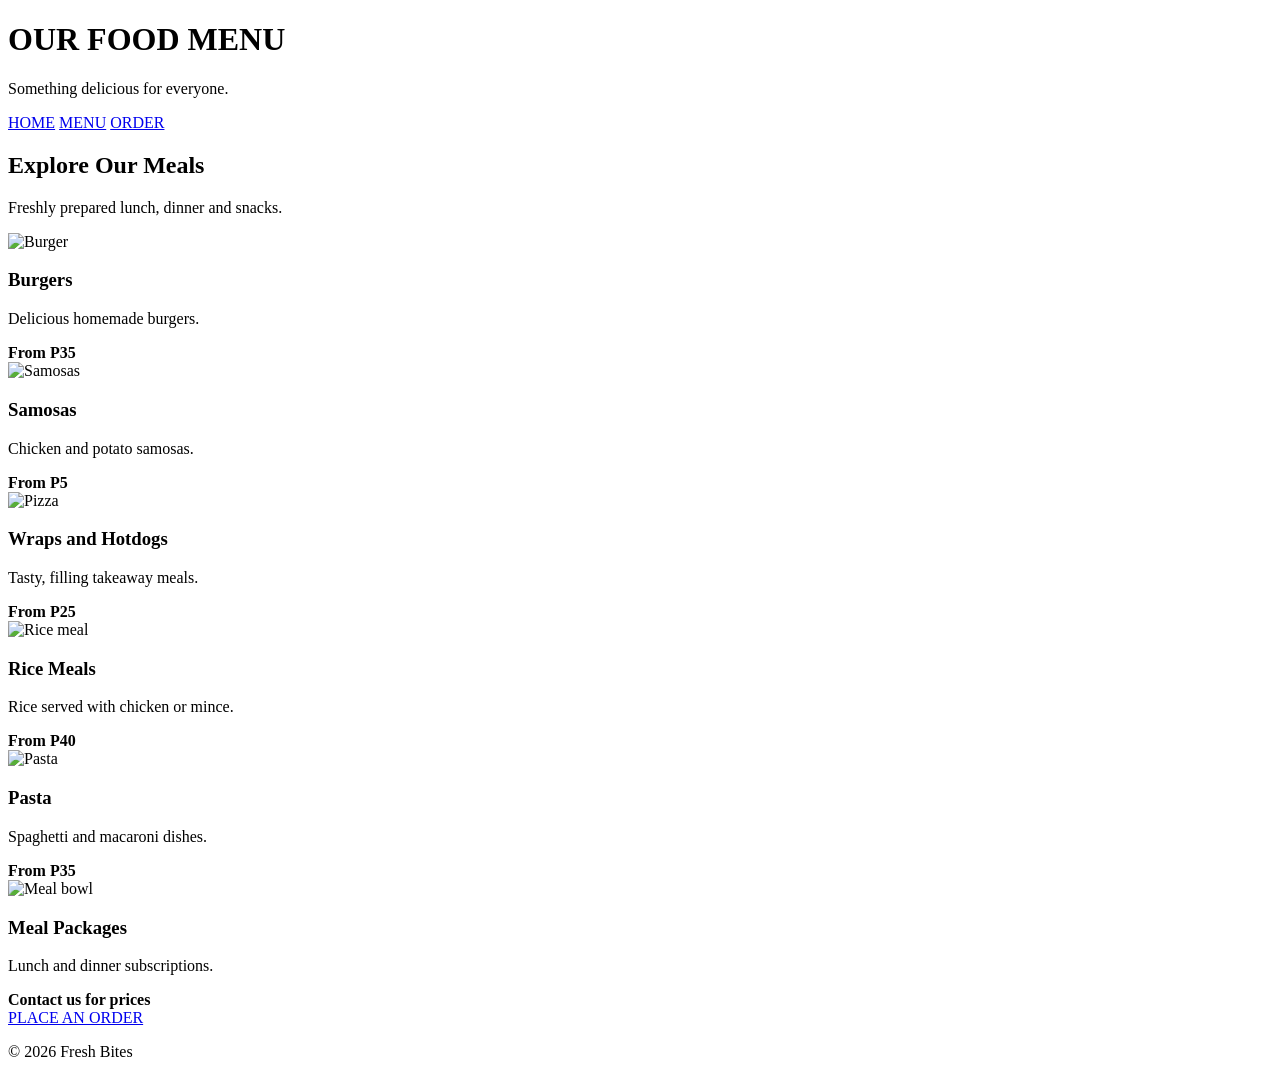
==== menu.html @ f87dc9cd "Create menu.html" ====
<!DOCTYPE html>
<html lang="en">
<head>
    <meta charset="UTF-8">
    <meta name="viewport" content="width=device-width, initial-scale=1.0">
    <title>Fresh Bites | Menu</title>
    <link rel="stylesheet" href="style.css">
</head>
<body>

<header>
    <h1>OUR FOOD MENU</h1>
    <p>Something delicious for everyone.</p>
</header>

<nav>
    <a href="index.html">HOME</a>
    <a href="menu.html">MENU</a>
    <a href="order.html">ORDER</a>
</nav>

<section class="welcome">
    <h2>Explore Our Meals</h2>
    <p>Freshly prepared lunch, dinner and snacks.</p>
</section>

<section class="food-grid">

    <div class="food-card">
        <img src="https://images.unsplash.com/photo-1568901346375-23c9450c58cd?w=600" alt="Burger">
        <h3>Burgers</h3>
        <p>Delicious homemade burgers.</p>
        <strong>From P35</strong>
    </div>

    <div class="food-card">
        <img src="https://images.unsplash.com/photo-1601050690597-df0568f70950?w=600" alt="Samosas">
        <h3>Samosas</h3>
        <p>Chicken and potato samosas.</p>
        <strong>From P5</strong>
    </div>

    <div class="food-card">
        <img src="https://images.unsplash.com/photo-1565299624946-b28f40a0ae38?w=600" alt="Pizza">
        <h3>Wraps and Hotdogs</h3>
        <p>Tasty, filling takeaway meals.</p>
        <strong>From P25</strong>
    </div>

    <div class="food-card">
        <img src="https://images.unsplash.com/photo-1512058564366-18510be2db19?w=600" alt="Rice meal">
        <h3>Rice Meals</h3>
        <p>Rice served with chicken or mince.</p>
        <strong>From P40</strong>
    </div>

    <div class="food-card">
        <img src="https://images.unsplash.com/photo-1551183053-bf91a1d81141?w=600" alt="Pasta">
        <h3>Pasta</h3>
        <p>Spaghetti and macaroni dishes.</p>
        <strong>From P35</strong>
    </div>

    <div class="food-card">
        <img src="https://images.unsplash.com/photo-1547592180-85f173990554?w=600" alt="Meal bowl">
        <h3>Meal Packages</h3>
        <p>Lunch and dinner subscriptions.</p>
        <strong>Contact us for prices</strong>
    </div>

</section>

<div class="center">
    <a class="btn" href="order.html">PLACE AN ORDER</a>
</div>

<footer>
    <p>© 2026 Fresh Bites</p>
</footer>

</body>
</html>
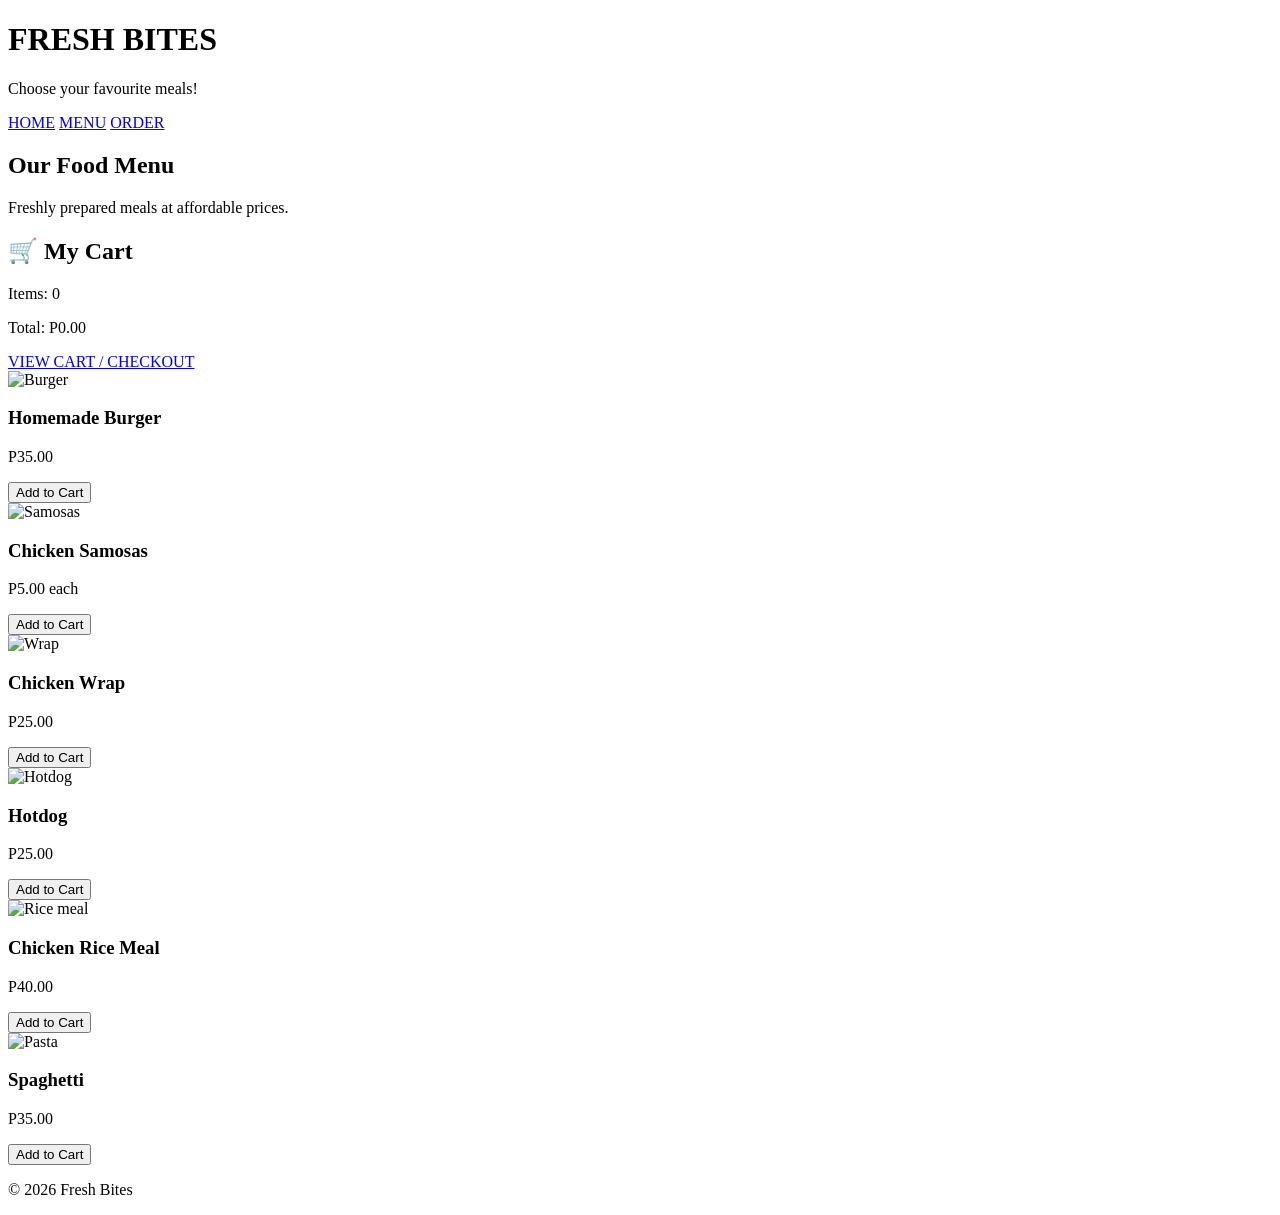
==== commit 372d9aa3: "Update menu.html" ====
--- a/menu.html
+++ b/menu.html
@@ -6,12 +6,13 @@
     <meta name="viewport" content="width=device-width, initial-scale=1.0">
     <title>Fresh Bites | Menu</title>
     <link rel="stylesheet" href="style.css">
+    <script src="cart.js" defer></script>
 </head>
 <body>
 
 <header>
-    <h1>OUR FOOD MENU</h1>
-    <p>Something delicious for everyone.</p>
+    <h1>FRESH BITES</h1>
+    <p>Choose your favourite meals!</p>
 </header>
 
 <nav>
@@ -21,59 +22,74 @@
 </nav>
 
 <section class="welcome">
-    <h2>Explore Our Meals</h2>
-    <p>Freshly prepared lunch, dinner and snacks.</p>
+    <h2>Our Food Menu</h2>
+    <p>Freshly prepared meals at affordable prices.</p>
 </section>
+
+<div class="cart-summary">
+    <h2>🛒 My Cart</h2>
+    <p>Items: <span id="cart-count">0</span></p>
+    <p>Total: P<span id="cart-total">0.00</span></p>
+    <a href="order.html" class="btn">VIEW CART / CHECKOUT</a>
+</div>
 
 <section class="food-grid">
 
     <div class="food-card">
         <img src="https://images.unsplash.com/photo-1568901346375-23c9450c58cd?w=600" alt="Burger">
-        <h3>Burgers</h3>
-        <p>Delicious homemade burgers.</p>
-        <strong>From P35</strong>
+        <h3>Homemade Burger</h3>
+        <p>P35.00</p>
+        <button class="btn" onclick="addToCart('Homemade Burger', 35)">
+            Add to Cart
+        </button>
     </div>
 
     <div class="food-card">
         <img src="https://images.unsplash.com/photo-1601050690597-df0568f70950?w=600" alt="Samosas">
-        <h3>Samosas</h3>
-        <p>Chicken and potato samosas.</p>
-        <strong>From P5</strong>
+        <h3>Chicken Samosas</h3>
+        <p>P5.00 each</p>
+        <button class="btn" onclick="addToCart('Chicken Samosa', 5)">
+            Add to Cart
+        </button>
     </div>
 
     <div class="food-card">
-        <img src="https://images.unsplash.com/photo-1565299624946-b28f40a0ae38?w=600" alt="Pizza">
-        <h3>Wraps and Hotdogs</h3>
-        <p>Tasty, filling takeaway meals.</p>
-        <strong>From P25</strong>
+        <img src="https://images.unsplash.com/photo-1525351484163-7529414344d8?w=600" alt="Wrap">
+        <h3>Chicken Wrap</h3>
+        <p>P25.00</p>
+        <button class="btn" onclick="addToCart('Chicken Wrap', 25)">
+            Add to Cart
+        </button>
+    </div>
+
+    <div class="food-card">
+        <img src="https://images.unsplash.com/photo-1555939594-58d7cb561ad1?w=600" alt="Hotdog">
+        <h3>Hotdog</h3>
+        <p>P25.00</p>
+        <button class="btn" onclick="addToCart('Hotdog', 25)">
+            Add to Cart
+        </button>
     </div>
 
     <div class="food-card">
         <img src="https://images.unsplash.com/photo-1512058564366-18510be2db19?w=600" alt="Rice meal">
-        <h3>Rice Meals</h3>
-        <p>Rice served with chicken or mince.</p>
-        <strong>From P40</strong>
+        <h3>Chicken Rice Meal</h3>
+        <p>P40.00</p>
+        <button class="btn" onclick="addToCart('Chicken Rice Meal', 40)">
+            Add to Cart
+        </button>
     </div>
 
     <div class="food-card">
         <img src="https://images.unsplash.com/photo-1551183053-bf91a1d81141?w=600" alt="Pasta">
-        <h3>Pasta</h3>
-        <p>Spaghetti and macaroni dishes.</p>
-        <strong>From P35</strong>
-    </div>
-
-    <div class="food-card">
-        <img src="https://images.unsplash.com/photo-1547592180-85f173990554?w=600" alt="Meal bowl">
-        <h3>Meal Packages</h3>
-        <p>Lunch and dinner subscriptions.</p>
-        <strong>Contact us for prices</strong>
+        <h3>Spaghetti</h3>
+        <p>P35.00</p>
+        <button class="btn" onclick="addToCart('Spaghetti', 35)">
+            Add to Cart
+        </button>
     </div>
 
 </section>
-
-<div class="center">
-    <a class="btn" href="order.html">PLACE AN ORDER</a>
-</div>
 
 <footer>
     <p>© 2026 Fresh Bites</p>
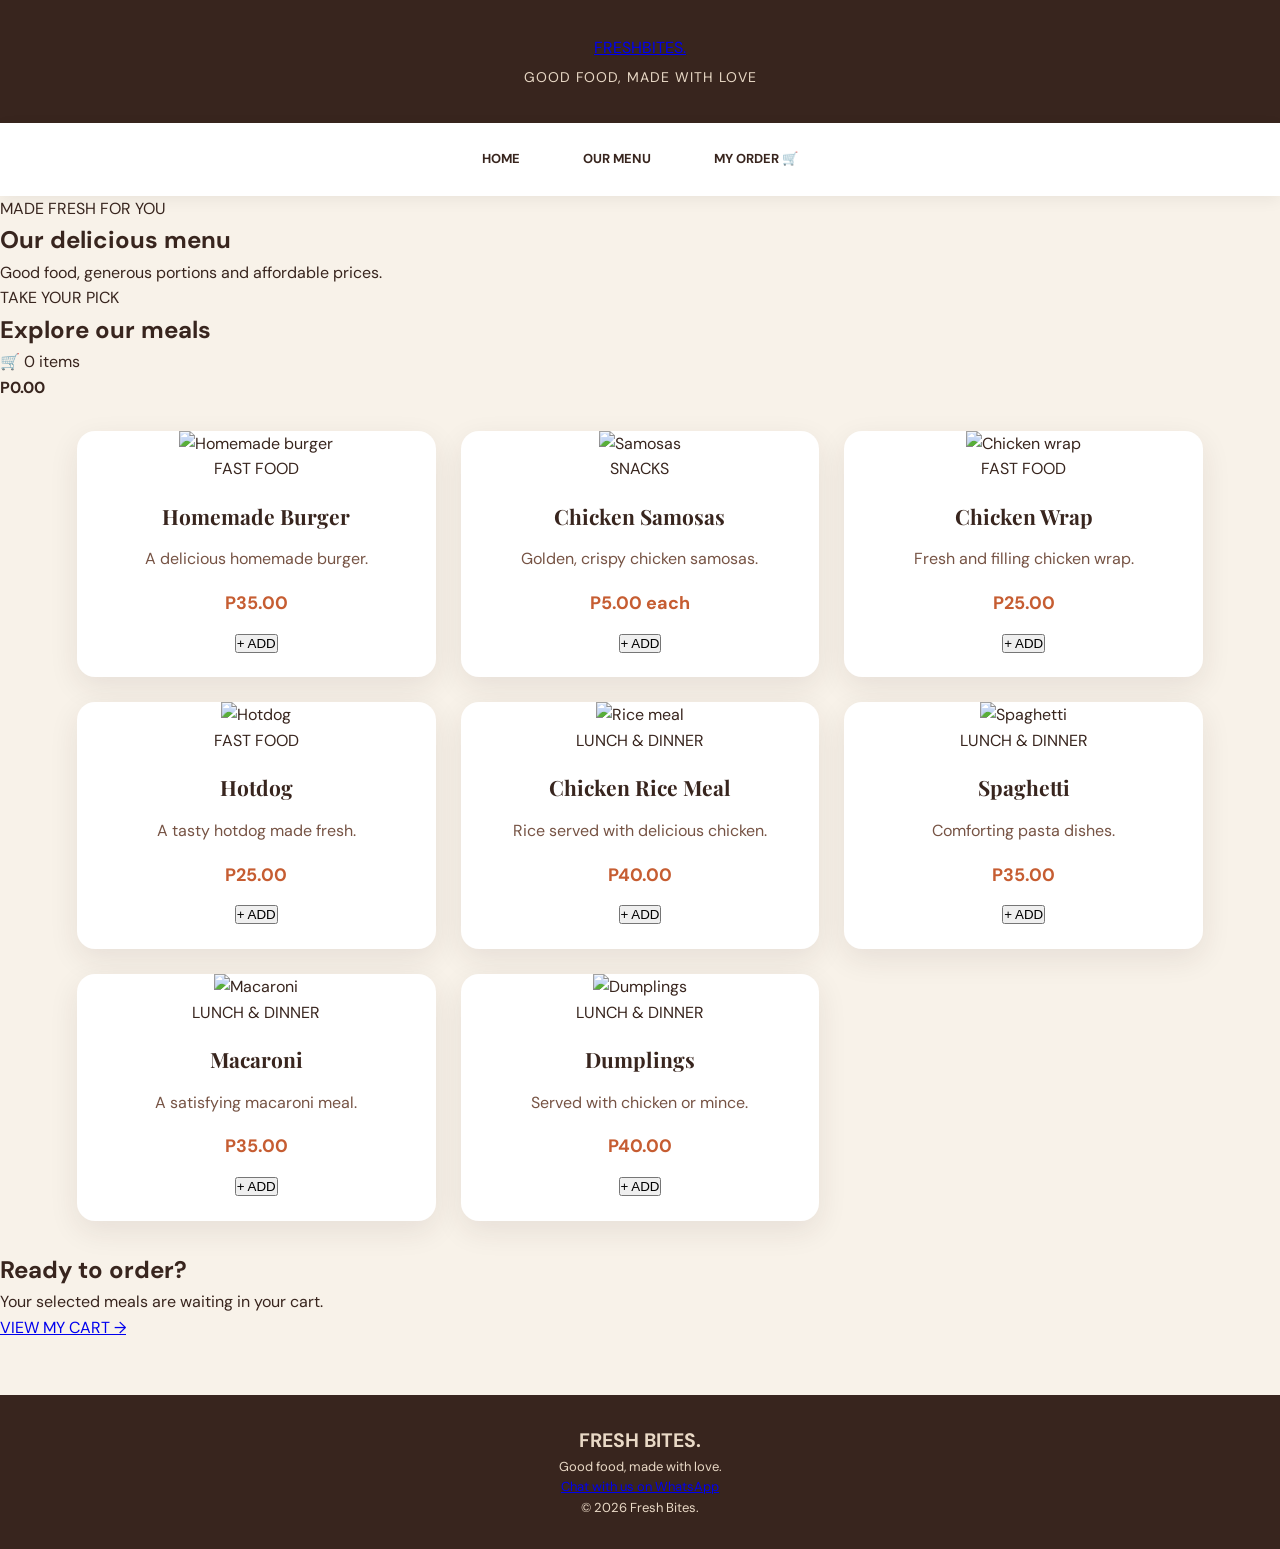
==== commit 606961f8: "Update menu.html" ====
--- a/menu.html
+++ b/menu.html
@@ -4,95 +4,164 @@
 <head>
     <meta charset="UTF-8">
     <meta name="viewport" content="width=device-width, initial-scale=1.0">
-    <title>Fresh Bites | Menu</title>
+    <title>Fresh Bites | Our Menu</title>
     <link rel="stylesheet" href="style.css">
     <script src="cart.js" defer></script>
 </head>
 <body>
 
-<header>
-    <h1>FRESH BITES</h1>
-    <p>Choose your favourite meals!</p>
+<header class="main-header">
+    <a href="index.html" class="logo">FRESH<span>BITES.</span></a>
+    <p>GOOD FOOD, MADE WITH LOVE</p>
 </header>
 
-<nav>
+<nav class="navbar">
     <a href="index.html">HOME</a>
-    <a href="menu.html">MENU</a>
-    <a href="order.html">ORDER</a>
+    <a class="active" href="menu.html">OUR MENU</a>
+    <a href="order.html">MY ORDER 🛒</a>
 </nav>
 
-<section class="welcome">
-    <h2>Our Food Menu</h2>
-    <p>Freshly prepared meals at affordable prices.</p>
+<section class="page-banner">
+    <p class="eyebrow">MADE FRESH FOR YOU</p>
+    <h1>Our delicious menu</h1>
+    <p>Good food, generous portions and affordable prices.</p>
 </section>
 
-<div class="cart-summary">
-    <h2>🛒 My Cart</h2>
-    <p>Items: <span id="cart-count">0</span></p>
-    <p>Total: P<span id="cart-total">0.00</span></p>
-    <a href="order.html" class="btn">VIEW CART / CHECKOUT</a>
-</div>
+<section class="menu-container">
 
-<section class="food-grid">
-
-    <div class="food-card">
-        <img src="https://images.unsplash.com/photo-1568901346375-23c9450c58cd?w=600" alt="Burger">
-        <h3>Homemade Burger</h3>
-        <p>P35.00</p>
-        <button class="btn" onclick="addToCart('Homemade Burger', 35)">
-            Add to Cart
-        </button>
+    <div class="section-heading">
+        <div>
+            <p class="eyebrow">TAKE YOUR PICK</p>
+            <h2>Explore our meals</h2>
+        </div>
+        <div class="mini-cart">
+            🛒 <span id="cart-count">0</span> items
+            <br>
+            <strong>P<span id="cart-total">0.00</span></strong>
+        </div>
     </div>
 
-    <div class="food-card">
-        <img src="https://images.unsplash.com/photo-1601050690597-df0568f70950?w=600" alt="Samosas">
-        <h3>Chicken Samosas</h3>
-        <p>P5.00 each</p>
-        <button class="btn" onclick="addToCart('Chicken Samosa', 5)">
-            Add to Cart
-        </button>
+    <div class="food-grid">
+
+        <article class="food-card">
+            <img src="https://images.unsplash.com/photo-1568901346375-23c9450c58cd?w=700" alt="Homemade burger">
+            <div class="food-info">
+                <span class="food-category">FAST FOOD</span>
+                <h3>Homemade Burger</h3>
+                <p>A delicious homemade burger.</p>
+                <div class="food-bottom">
+                    <strong>P35.00</strong>
+                    <button class="add-btn" onclick="addToCart('Homemade Burger',35)">+ ADD</button>
+                </div>
+            </div>
+        </article>
+
+        <article class="food-card">
+            <img src="https://images.unsplash.com/photo-1601050690597-df0568f70950?w=700" alt="Samosas">
+            <div class="food-info">
+                <span class="food-category">SNACKS</span>
+                <h3>Chicken Samosas</h3>
+                <p>Golden, crispy chicken samosas.</p>
+                <div class="food-bottom">
+                    <strong>P5.00 each</strong>
+                    <button class="add-btn" onclick="addToCart('Chicken Samosa',5)">+ ADD</button>
+                </div>
+            </div>
+        </article>
+
+        <article class="food-card">
+            <img src="https://images.unsplash.com/photo-1525351484163-7529414344d8?w=700" alt="Chicken wrap">
+            <div class="food-info">
+                <span class="food-category">FAST FOOD</span>
+                <h3>Chicken Wrap</h3>
+                <p>Fresh and filling chicken wrap.</p>
+                <div class="food-bottom">
+                    <strong>P25.00</strong>
+                    <button class="add-btn" onclick="addToCart('Chicken Wrap',25)">+ ADD</button>
+                </div>
+            </div>
+        </article>
+
+        <article class="food-card">
+            <img src="https://images.unsplash.com/photo-1555939594-58d7cb561ad1?w=700" alt="Hotdog">
+            <div class="food-info">
+                <span class="food-category">FAST FOOD</span>
+                <h3>Hotdog</h3>
+                <p>A tasty hotdog made fresh.</p>
+                <div class="food-bottom">
+                    <strong>P25.00</strong>
+                    <button class="add-btn" onclick="addToCart('Hotdog',25)">+ ADD</button>
+                </div>
+            </div>
+        </article>
+
+        <article class="food-card">
+            <img src="https://images.unsplash.com/photo-1512058564366-18510be2db19?w=700" alt="Rice meal">
+            <div class="food-info">
+                <span class="food-category">LUNCH & DINNER</span>
+                <h3>Chicken Rice Meal</h3>
+                <p>Rice served with delicious chicken.</p>
+                <div class="food-bottom">
+                    <strong>P40.00</strong>
+                    <button class="add-btn" onclick="addToCart('Chicken Rice Meal',40)">+ ADD</button>
+                </div>
+            </div>
+        </article>
+
+        <article class="food-card">
+            <img src="https://images.unsplash.com/photo-1551183053-bf91a1d81141?w=700" alt="Spaghetti">
+            <div class="food-info">
+                <span class="food-category">LUNCH & DINNER</span>
+                <h3>Spaghetti</h3>
+                <p>Comforting pasta dishes.</p>
+                <div class="food-bottom">
+                    <strong>P35.00</strong>
+                    <button class="add-btn" onclick="addToCart('Spaghetti',35)">+ ADD</button>
+                </div>
+            </div>
+        </article>
+
+        <article class="food-card">
+            <img src="https://images.unsplash.com/photo-1473093295043-cdd812d0e601?w=700" alt="Macaroni">
+            <div class="food-info">
+                <span class="food-category">LUNCH & DINNER</span>
+                <h3>Macaroni</h3>
+                <p>A satisfying macaroni meal.</p>
+                <div class="food-bottom">
+                    <strong>P35.00</strong>
+                    <button class="add-btn" onclick="addToCart('Macaroni',35)">+ ADD</button>
+                </div>
+            </div>
+        </article>
+
+        <article class="food-card">
+            <img src="https://images.unsplash.com/photo-1476124369491-e7addf5db371?w=700" alt="Dumplings">
+            <div class="food-info">
+                <span class="food-category">LUNCH & DINNER</span>
+                <h3>Dumplings</h3>
+                <p>Served with chicken or mince.</p>
+                <div class="food-bottom">
+                    <strong>P40.00</strong>
+                    <button class="add-btn" onclick="addToCart('Dumplings',40)">+ ADD</button>
+                </div>
+            </div>
+        </article>
+
     </div>
 
-    <div class="food-card">
-        <img src="https://images.unsplash.com/photo-1525351484163-7529414344d8?w=600" alt="Wrap">
-        <h3>Chicken Wrap</h3>
-        <p>P25.00</p>
-        <button class="btn" onclick="addToCart('Chicken Wrap', 25)">
-            Add to Cart
-        </button>
-    </div>
-
-    <div class="food-card">
-        <img src="https://images.unsplash.com/photo-1555939594-58d7cb561ad1?w=600" alt="Hotdog">
-        <h3>Hotdog</h3>
-        <p>P25.00</p>
-        <button class="btn" onclick="addToCart('Hotdog', 25)">
-            Add to Cart
-        </button>
-    </div>
-
-    <div class="food-card">
-        <img src="https://images.unsplash.com/photo-1512058564366-18510be2db19?w=600" alt="Rice meal">
-        <h3>Chicken Rice Meal</h3>
-        <p>P40.00</p>
-        <button class="btn" onclick="addToCart('Chicken Rice Meal', 40)">
-            Add to Cart
-        </button>
-    </div>
-
-    <div class="food-card">
-        <img src="https://images.unsplash.com/photo-1551183053-bf91a1d81141?w=600" alt="Pasta">
-        <h3>Spaghetti</h3>
-        <p>P35.00</p>
-        <button class="btn" onclick="addToCart('Spaghetti', 35)">
-            Add to Cart
-        </button>
+    <div class="menu-checkout">
+        <h2>Ready to order?</h2>
+        <p>Your selected meals are waiting in your cart.</p>
+        <a href="order.html" class="primary-btn">VIEW MY CART →</a>
     </div>
 
 </section>
 
 <footer>
-    <p>© 2026 Fresh Bites</p>
+    <h2>FRESH BITES.</h2>
+    <p>Good food, made with love.</p>
+    <a href="https://wa.me/26778440318">Chat with us on WhatsApp</a>
+    <p class="copyright">© 2026 Fresh Bites.</p>
 </footer>
 
 </body>
--- a/style.css
+++ b/style.css
@@ -0,0 +1,469 @@
+
+@import url('https://fonts.googleapis.com/css2?family=DM+Sans:wght@400;500;600;700;800&family=Playfair+Display:wght@600;700;800&display=swap');
+
+:root {
+    --cream: #F8F2E9;
+    --orange: #C65D32;
+    --dark: #38251E;
+    --brown: #765344;
+    --sand: #E9D9C6;
+    --white: #FFFFFF;
+    --green: #25D366;
+    --shadow: 0 10px 30px rgba(56,37,30,.09);
+}
+
+* {
+    margin: 0;
+    padding: 0;
+    box-sizing: border-box;
+}
+
+html {
+    scroll-behavior: smooth;
+}
+
+body {
+    font-family: 'DM Sans', sans-serif;
+    background: var(--cream);
+    color: var(--dark);
+    line-height: 1.6;
+}
+
+/* HEADER */
+
+header {
+    background: var(--dark);
+    color: white;
+    text-align: center;
+    padding: 35px 15px;
+}
+
+header h1 {
+    font-family: 'Playfair Display', serif;
+    font-size: 38px;
+    letter-spacing: 4px;
+    color: #F2A477;
+}
+
+header p {
+    color: #E9D9C6;
+    margin-top: 5px;
+    font-size: 14px;
+    letter-spacing: 1px;
+}
+
+/* NAVIGATION */
+
+nav {
+    background: #FFFFFF;
+    display: flex;
+    justify-content: center;
+    gap: 15px;
+    padding: 16px;
+    position: sticky;
+    top: 0;
+    z-index: 100;
+    box-shadow: 0 4px 15px rgba(0,0,0,.06);
+}
+
+nav a {
+    text-decoration: none;
+    color: var(--dark);
+    padding: 10px 24px;
+    border-radius: 30px;
+    font-weight: 700;
+    font-size: 13px;
+    transition: .3s;
+}
+
+nav a:hover {
+    background: var(--orange);
+    color: white;
+    transform: translateY(-2px);
+}
+
+/* HERO SECTION */
+
+.hero {
+    min-height: 520px;
+    background:
+    linear-gradient(90deg,
+    rgba(38,23,17,.85),
+    rgba(38,23,17,.2)),
+    url("https://images.unsplash.com/photo-1504674900247-0877df9cc836?w=1600")
+    center/cover no-repeat;
+
+    display: flex;
+    align-items: center;
+    padding: 70px 9%;
+    color: white;
+}
+
+.hero-content {
+    max-width: 550px;
+}
+
+.hero h2 {
+    font-family: 'Playfair Display', serif;
+    font-size: clamp(36px, 6vw, 65px);
+    line-height: 1.1;
+    margin-bottom: 20px;
+}
+
+.hero p {
+    font-size: 17px;
+    margin-bottom: 20px;
+    color: #F4E7DB;
+}
+
+/* BUTTONS */
+
+.btn {
+    display: inline-block;
+    background: var(--orange);
+    color: white;
+    padding: 14px 25px;
+    border: none;
+    border-radius: 30px;
+    font-family: inherit;
+    font-weight: 700;
+    font-size: 13px;
+    text-decoration: none;
+    cursor: pointer;
+    transition: .3s;
+}
+
+.btn:hover {
+    background: var(--dark);
+    transform: translateY(-3px);
+    box-shadow: var(--shadow);
+}
+
+/* SECTION HEADINGS */
+
+.welcome {
+    text-align: center;
+    padding: 65px 20px 35px;
+}
+
+.welcome h2,
+.featured h2,
+.order-section h2 {
+    font-family: 'Playfair Display', serif;
+    font-size: 32px;
+    color: var(--dark);
+    margin-bottom: 12px;
+}
+
+.welcome p {
+    max-width: 650px;
+    margin: auto;
+    color: var(--brown);
+}
+
+/* FOOD GRID */
+
+.food-grid {
+    display: grid;
+    grid-template-columns: repeat(3, 1fr);
+    gap: 25px;
+    padding: 30px 6%;
+}
+
+.food-card {
+    background: white;
+    border-radius: 18px;
+    overflow: hidden;
+    box-shadow: var(--shadow);
+    text-align: center;
+    padding-bottom: 22px;
+    transition: .3s;
+}
+
+.food-card:hover {
+    transform: translateY(-7px);
+    box-shadow: 0 15px 35px rgba(56,37,30,.15);
+}
+
+.food-card img {
+    width: 100%;
+    height: 220px;
+    object-fit: cover;
+    transition: .4s;
+}
+
+.food-card:hover img {
+    transform: scale(1.04);
+}
+
+.food-card h3 {
+    font-family: 'Playfair Display', serif;
+    font-size: 21px;
+    color: var(--dark);
+    margin: 18px 10px 8px;
+}
+
+.food-card p {
+    color: var(--brown);
+    padding: 5px 12px;
+}
+
+.food-card strong {
+    display: block;
+    color: var(--orange);
+    font-size: 18px;
+    margin: 12px 0;
+}
+
+.food-card .btn {
+    margin-top: 8px;
+}
+
+/* FEATURED SECTION */
+
+.featured {
+    padding: 35px 0;
+    text-align: center;
+}
+
+/* SHOPPING CART */
+
+.cart-summary {
+    background: white;
+    border: 1px solid var(--sand);
+    border-radius: 20px;
+    padding: 30px;
+    margin: 25px auto;
+    max-width: 650px;
+    text-align: center;
+    box-shadow: var(--shadow);
+}
+
+.cart-summary h2 {
+    font-family: 'Playfair Display', serif;
+    color: var(--dark);
+    font-size: 27px;
+    margin-bottom: 15px;
+}
+
+.cart-summary p {
+    margin: 10px;
+    font-size: 17px;
+}
+
+.cart-item {
+    display: flex;
+    justify-content: space-between;
+    align-items: center;
+    gap: 15px;
+    padding: 20px 0;
+    border-bottom: 1px solid var(--sand);
+}
+
+.cart-item h3 {
+    color: var(--dark);
+    font-family: 'Playfair Display', serif;
+    margin-bottom: 5px;
+}
+
+.quantity-controls {
+    display: flex;
+    align-items: center;
+    gap: 8px;
+    flex-wrap: wrap;
+}
+
+.quantity-controls button {
+    background: var(--dark);
+    color: white;
+    border: none;
+    border-radius: 8px;
+    padding: 9px 13px;
+    cursor: pointer;
+}
+
+.quantity-controls button:hover {
+    background: var(--orange);
+}
+
+/* ORDER PAGE */
+
+.order-section {
+    max-width: 650px;
+    margin: 45px auto;
+    padding: 35px;
+    background: white;
+    border-radius: 22px;
+    box-shadow: var(--shadow);
+}
+
+.order-section h2 {
+    text-align: center;
+    margin-bottom: 25px;
+}
+
+form {
+    display: flex;
+    flex-direction: column;
+    gap: 13px;
+}
+
+label {
+    font-weight: 700;
+    font-size: 14px;
+    color: var(--dark);
+}
+
+input, select, textarea {
+    width: 100%;
+    padding: 15px;
+    border: 1px solid var(--sand);
+    background: #FFFCF8;
+    border-radius: 10px;
+    font-family: inherit;
+    font-size: 14px;
+    outline: none;
+    transition: .3s;
+}
+
+input:focus,
+select:focus,
+textarea:focus {
+    border-color: var(--orange);
+    box-shadow: 0 0 0 3px rgba(198,93,50,.12);
+}
+
+textarea {
+    min-height: 110px;
+    resize: vertical;
+}
+
+.total-box {
+    background: var(--dark);
+    color: white;
+    padding: 25px;
+    border-radius: 15px;
+    text-align: center;
+    margin: 25px 0;
+}
+
+.total-box h2 {
+    color: #F2A477;
+    margin: 0;
+}
+
+.whatsapp-btn {
+    display: block;
+    background: var(--green);
+    color: white;
+    padding: 17px;
+    text-align: center;
+    text-decoration: none;
+    border-radius: 30px;
+    margin-top: 20px;
+    font-weight: 800;
+    transition: .3s;
+}
+
+.whatsapp-btn:hover {
+    transform: translateY(-3px);
+    filter: brightness(.95);
+}
+
+.back-link {
+    display: block;
+    text-align: center;
+    margin-top: 22px;
+    color: var(--orange);
+    font-weight: 700;
+    text-decoration: none;
+}
+
+/* FOOTER */
+
+footer {
+    background: var(--dark);
+    color: #E9D9C6;
+    text-align: center;
+    padding: 30px 15px;
+    margin-top: 55px;
+    font-size: 13px;
+}
+
+/* MOBILE DESIGN */
+
+@media (max-width: 768px) {
+
+    header h1 {
+        font-size: 30px;
+    }
+
+    nav {
+        gap: 5px;
+        padding: 12px 5px;
+    }
+
+    nav a {
+        flex: 1;
+        text-align: center;
+        padding: 11px 5px;
+        font-size: 12px;
+    }
+
+    .hero {
+        min-height: 400px;
+        padding: 35px 7%;
+        background-position: center;
+    }
+
+    .hero h2 {
+        font-size: 39px;
+    }
+
+    .food-grid {
+        grid-template-columns: repeat(2, 1fr);
+        gap: 14px;
+        padding: 20px 12px;
+    }
+
+    .food-card img {
+        height: 155px;
+    }
+
+    .food-card h3 {
+        font-size: 17px;
+    }
+
+    .food-card .btn {
+        padding: 11px 14px;
+        font-size: 11px;
+    }
+
+    .welcome {
+        padding: 40px 18px 20px;
+    }
+
+    .welcome h2 {
+        font-size: 27px;
+    }
+
+    .order-section {
+        margin: 25px 12px;
+        padding: 23px 17px;
+    }
+
+    .cart-item {
+        flex-direction: column;
+        align-items: flex-start;
+    }
+}
+
+@media (max-width: 350px) {
+    .food-grid {
+        grid-template-columns: 1fr;
+    }
+
+    .hero h2 {
+        font-size: 32px;
+    }
+}
